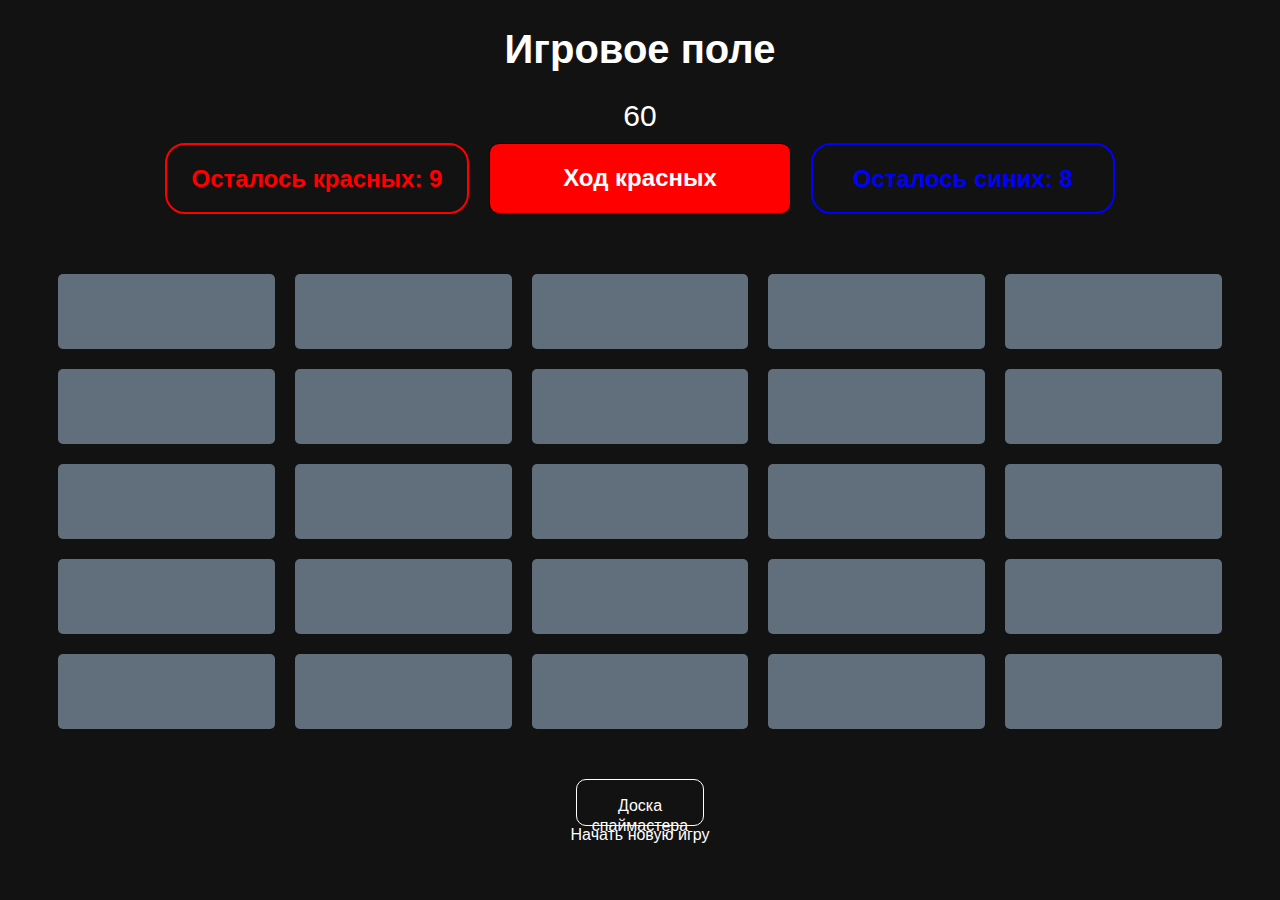
==== src/main/resources/templates/index.html @ 0f01911f "Готовая игра без авторизации" ====
<!DOCTYPE html>
<html>
    <head>
        <meta http-equiv="Content-Type" content="text/html; charset=utf-8"/>
        <title>CodeNames</title>
        <link rel="stylesheet" href="styles/styles.css">
        <script defer src="scripts/main.js"></script>
    </head>
    <body>
        <h1>Игровое поле</h1>
        <div id="timer">60</div>
        <div class="game-info">
            <div class="red-cards"><h2 id="red-score">Осталось красных: 9</h2></div>
            <div class="team"><h2 id="team-turn">Ход красных</h2></div>
            <div class="blue-cards"><h2 id="blue-score">Осталось синих: 8</h2></div>
        </div>
        <div class="grid-container">
            <div id="0"></div>
            <div id="1"></div>
            <div id="2"></div>
            <div id="3"></div>
            <div id="4"></div>
            <div id="5"></div>
            <div id="6"></div>
            <div id="7"></div>
            <div id="8"></div>
            <div id="9"></div>
            <div id="10"></div>
            <div id="11"></div>
            <div id="12"></div>
            <div id="13"></div>
            <div id="14"></div>
            <div id="15"></div>
            <div id="16"></div>
            <div id="17"></div>
            <div id="18"></div>
            <div id="19"></div>
            <div id="20"></div>
            <div id="21"></div>
            <div id="22"></div>
            <div id="23"></div>
            <div id="24"></div>
        </div>
        <div id="spymaster-button"><p>Доска спаймастера</p></div>
        <div id="newgame-button">Начать новую игру</div>
    </body>
</html>
---- src/main/resources/templates/styles/styles.css ----
html, body {
    text-align: center;
    color: white;
    background: #121212;
    font-family: "Arial";
}

.game-info {
    display: flex;
    flex-wrap: nowrap;
    justify-content: center;
}

.game-info > div {
    width: 300px;
    margin: 10px;
}

.grid-container {
    margin: 50px;
    display: grid;
    grid-template-columns: 1fr 1fr 1fr 1fr 1fr;
    grid-template-rows: 75px 75px 75px 75px 75px;
    gap: 20px;
}

.grid-container > div {
    background: #616E7C;
    border-radius: 5px;
    font-size: 150%;
    line-height: 75px;
    cursor: pointer;
}

h1 {
    font-size: 40px;
}

.team {
    border: 1px solid black;
    border-radius: 10px;
    background-color: red;
}

#timer {
    font-size: 30px;
}

#spymaster-button {
    cursor: pointer;
    border: 1px solid white;
    border-radius: 10px;
    line-height: 20px;
    width: 10%;
    margin: auto;
    height: 45px;
}

.n.spymaster {
    background: yellow;
}

.r.spymaster {
    background: red !important;
}

.b.spymaster {
    background: blue !important;
}

.a.spymaster {
    background: black !important;
}

.r.shown {
    background: red !important;
}

.b.shown {
    background: blue !important;
}

.a.shown {
    background: black !important;
}

.n.shown {
    background: yellow;
}

.red-cards {
    color: red;
    border: 2px solid red;
    border-radius: 20px;
}

.blue-cards {
    color: blue;
    border: 2px solid blue;
    border-radius: 20px;
}
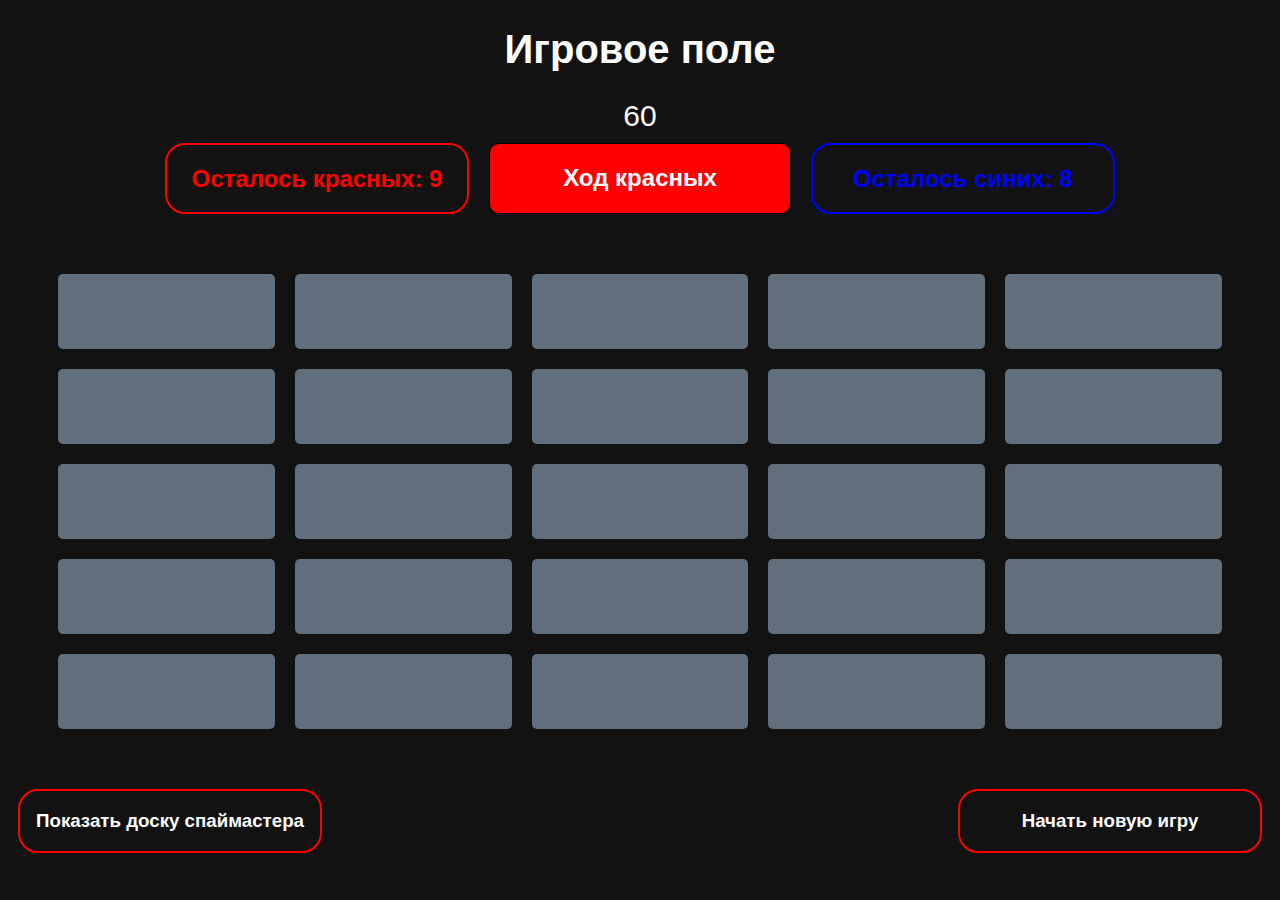
==== commit a4922386: "newgamespybtn" ====
--- a/src/main/resources/templates/index.html
+++ b/src/main/resources/templates/index.html
@@ -41,7 +41,9 @@
             <div id="23"></div>
             <div id="24"></div>
         </div>
-        <div id="spymaster-button"><p>Доска спаймастера</p></div>
-        <div id="newgame-button">Начать новую игру</div>
+        <div class="spynewgame-info">
+            <div class="spymasterbtn" id="spymaster-button"><h3>Показать доску спаймастера</h3></div>
+            <div class="newgamebtn" id="newgame-button"><h3>Начать новую игру</h3></div>
+        </div>
     </body>
 </html>--- a/src/main/resources/templates/styles/styles.css
+++ b/src/main/resources/templates/styles/styles.css
@@ -46,18 +46,34 @@
     font-size: 30px;
 }
 
-#spymaster-button {
+.spynewgame-info {
+    display: flex;
+    flex-wrap: nowrap;
+    justify-content:space-between;
+}
+
+.spynewgame-info > div {
+    width: 300px;
+    margin: 10px;
+}
+
+.spymasterbtn{
     cursor: pointer;
-    border: 1px solid white;
-    border-radius: 10px;
-    line-height: 20px;
-    width: 10%;
-    margin: auto;
-    height: 45px;
+    color: rgb(255, 255, 255);
+    border: 2px solid red;
+    border-radius: 20px;
+
+}
+
+.newgamebtn{
+    cursor: pointer;
+    color: rgb(255, 255, 255);
+    border: 2px solid red;
+    border-radius: 20px;
 }
 
 .n.spymaster {
-    background: yellow;
+    background: rgb(187, 187, 26) !important;
 }
 
 .r.spymaster {
@@ -85,7 +101,7 @@
 }
 
 .n.shown {
-    background: yellow;
+    background: rgb(187, 187, 26) !important;
 }
 
 .red-cards {
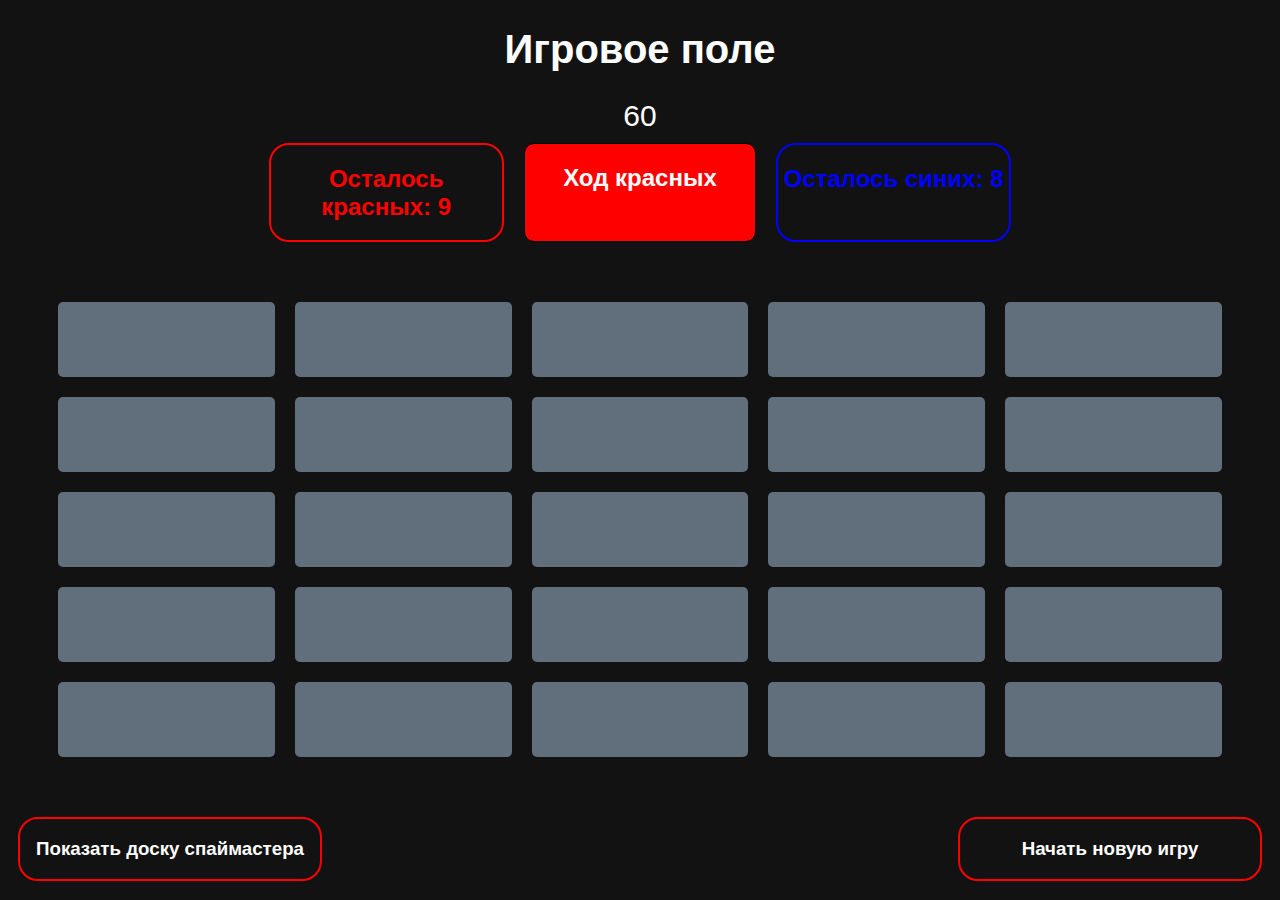
==== commit 2d70b871: "push" ====
--- a/src/main/resources/templates/index.html
+++ b/src/main/resources/templates/index.html
@@ -5,14 +5,17 @@
         <title>CodeNames</title>
         <link rel="stylesheet" href="styles/styles.css">
         <script defer src="scripts/main.js"></script>
+        <script defer src="login.html"></script>
     </head>
     <body>
-        <h1>Игровое поле</h1>
+        <div id="tipstext"><h1>Игровое поле</h1></div>
         <div id="timer">60</div>
         <div class="game-info">
+            <div> <h2 id="username1"></h2></div>
             <div class="red-cards"><h2 id="red-score">Осталось красных: 9</h2></div>
             <div class="team"><h2 id="team-turn">Ход красных</h2></div>
             <div class="blue-cards"><h2 id="blue-score">Осталось синих: 8</h2></div>
+            <div> <h2 id="username2"></h2></div>
         </div>
         <div class="grid-container">
             <div id="0"></div>
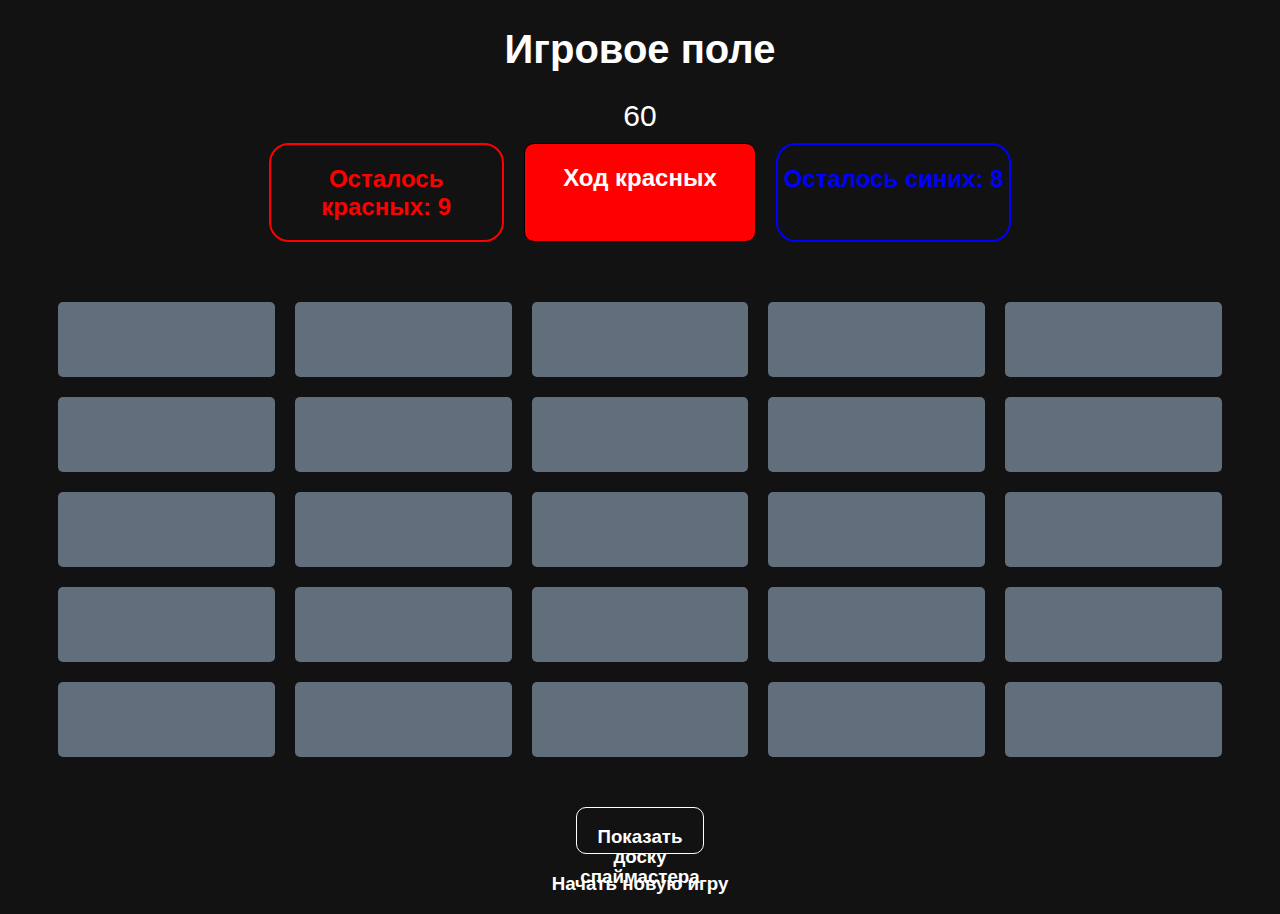
==== commit ee960835: "Название команд + подсказки" ====
--- a/src/main/resources/templates/index.html
+++ b/src/main/resources/templates/index.html
@@ -1,52 +1,52 @@
 <!DOCTYPE html>
 <html>
-    <head>
-        <meta http-equiv="Content-Type" content="text/html; charset=utf-8"/>
-        <title>CodeNames</title>
-        <link rel="stylesheet" href="styles/styles.css">
-        <script defer src="scripts/main.js"></script>
-        <script defer src="login.html"></script>
-    </head>
-    <body>
-        <div id="tipstext"><h1>Игровое поле</h1></div>
-        <div id="timer">60</div>
-        <div class="game-info">
-            <div> <h2 id="username1"></h2></div>
-            <div class="red-cards"><h2 id="red-score">Осталось красных: 9</h2></div>
-            <div class="team"><h2 id="team-turn">Ход красных</h2></div>
-            <div class="blue-cards"><h2 id="blue-score">Осталось синих: 8</h2></div>
-            <div> <h2 id="username2"></h2></div>
-        </div>
-        <div class="grid-container">
-            <div id="0"></div>
-            <div id="1"></div>
-            <div id="2"></div>
-            <div id="3"></div>
-            <div id="4"></div>
-            <div id="5"></div>
-            <div id="6"></div>
-            <div id="7"></div>
-            <div id="8"></div>
-            <div id="9"></div>
-            <div id="10"></div>
-            <div id="11"></div>
-            <div id="12"></div>
-            <div id="13"></div>
-            <div id="14"></div>
-            <div id="15"></div>
-            <div id="16"></div>
-            <div id="17"></div>
-            <div id="18"></div>
-            <div id="19"></div>
-            <div id="20"></div>
-            <div id="21"></div>
-            <div id="22"></div>
-            <div id="23"></div>
-            <div id="24"></div>
-        </div>
-        <div class="spynewgame-info">
-            <div class="spymasterbtn" id="spymaster-button"><h3>Показать доску спаймастера</h3></div>
-            <div class="newgamebtn" id="newgame-button"><h3>Начать новую игру</h3></div>
-        </div>
-    </body>
+<head>
+    <meta http-equiv="Content-Type" content="text/html; charset=CP1251"/>
+    <title>CodeNames</title>
+    <link rel="stylesheet" href="styles/styles.css">
+    <script defer src="scripts/main.js"></script>
+    <script defer src="login.html"></script>
+</head>
+<body>
+<div id="tipstext"><h1>������� ����</h1></div>
+<div id="timer">60</div>
+<div class="game-info">
+    <div> <h2 id="username1"></h2></div>
+    <div class="red-cards"><h2 id="red-score">�������� �������: 9</h2></div>
+    <div class="team"><h2 id="team-turn">��� �������</h2></div>
+    <div class="blue-cards"><h2 id="blue-score">�������� �����: 8</h2></div>
+    <div><h2 id="username2"></h2></div>
+</div>
+<div class="grid-container">
+    <div id="0"></div>
+    <div id="1"></div>
+    <div id="2"></div>
+    <div id="3"></div>
+    <div id="4"></div>
+    <div id="5"></div>
+    <div id="6"></div>
+    <div id="7"></div>
+    <div id="8"></div>
+    <div id="9"></div>
+    <div id="10"></div>
+    <div id="11"></div>
+    <div id="12"></div>
+    <div id="13"></div>
+    <div id="14"></div>
+    <div id="15"></div>
+    <div id="16"></div>
+    <div id="17"></div>
+    <div id="18"></div>
+    <div id="19"></div>
+    <div id="20"></div>
+    <div id="21"></div>
+    <div id="22"></div>
+    <div id="23"></div>
+    <div id="24"></div>
+</div>
+<div class="spynewgame-info">
+    <div class="spymasterbtn" id="spymaster-button"><h3>�������� ����� �����������</h3></div>
+    <div class="newgamebtn" id="newgame-button"><h3>������ ����� ����</h3></div>
+</div>
+</body>
 </html>--- a/src/main/resources/templates/styles/styles.css
+++ b/src/main/resources/templates/styles/styles.css
@@ -46,34 +46,18 @@
     font-size: 30px;
 }
 
-.spynewgame-info {
-    display: flex;
-    flex-wrap: nowrap;
-    justify-content:space-between;
-}
-
-.spynewgame-info > div {
-    width: 300px;
-    margin: 10px;
-}
-
-.spymasterbtn{
+#spymaster-button {
     cursor: pointer;
-    color: rgb(255, 255, 255);
-    border: 2px solid red;
-    border-radius: 20px;
-
-}
-
-.newgamebtn{
-    cursor: pointer;
-    color: rgb(255, 255, 255);
-    border: 2px solid red;
-    border-radius: 20px;
+    border: 1px solid white;
+    border-radius: 10px;
+    line-height: 20px;
+    width: 10%;
+    margin: auto;
+    height: 45px;
 }
 
 .n.spymaster {
-    background: rgb(187, 187, 26) !important;
+    background: yellow;
 }
 
 .r.spymaster {
@@ -101,7 +85,7 @@
 }
 
 .n.shown {
-    background: rgb(187, 187, 26) !important;
+    background: yellow;
 }
 
 .red-cards {
@@ -114,4 +98,10 @@
     color: blue;
     border: 2px solid blue;
     border-radius: 20px;
+}
+
+.daa{
+    color: blue;
+    border: 2px solid blue;
+    border-radius: 20px;
 }